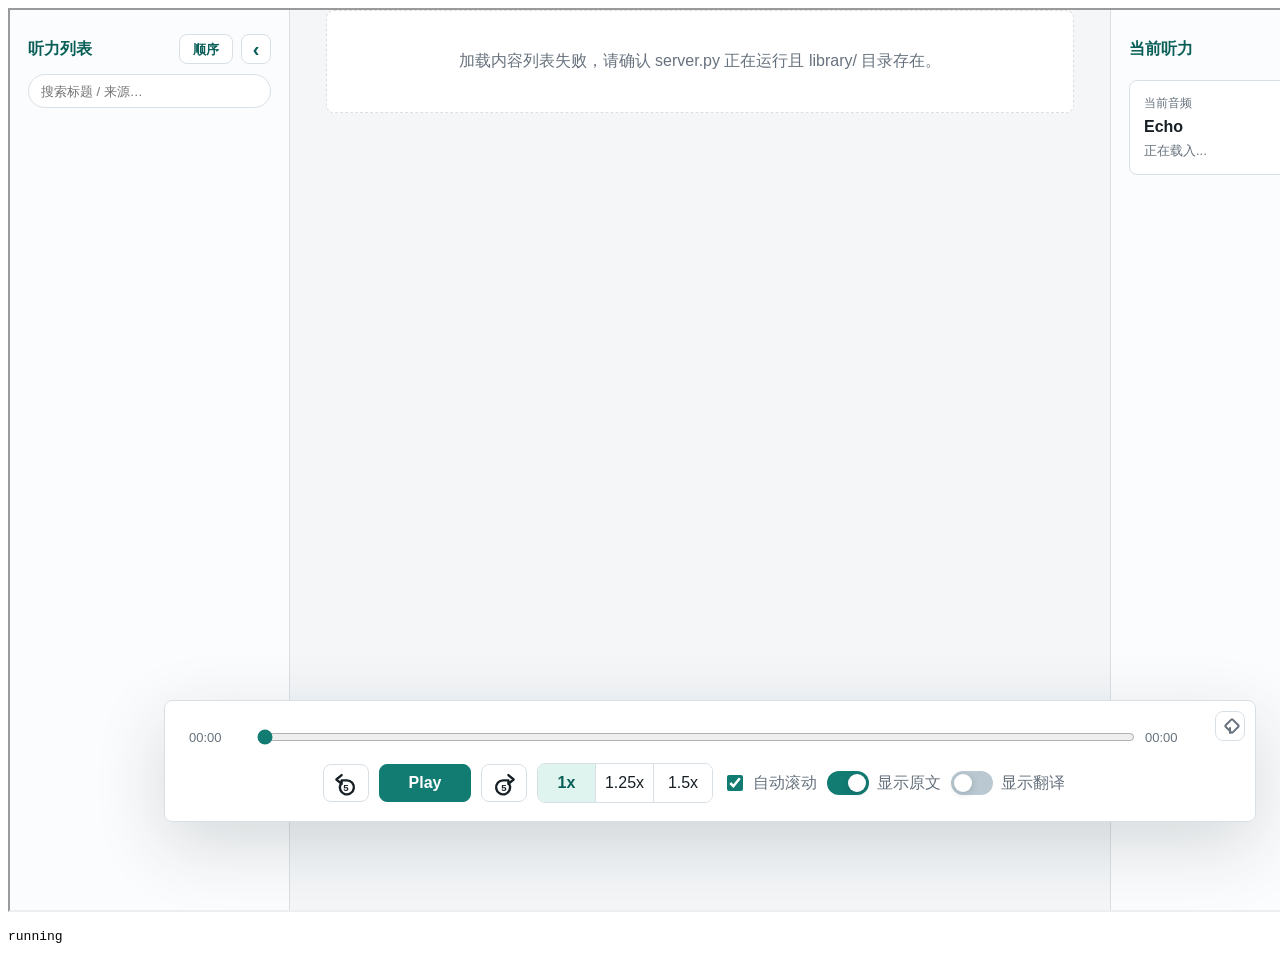
==== e2e_driver.html @ 6e8b236a "Phase 2 Step 5: E2E verified; fix duplicate title in item rows - collection items passed item.title " ====
<!doctype html>
<html>
<head><meta charset="utf-8"><title>e2e</title></head>
<body>
<iframe id="app" src="/" style="width:1400px;height:900px"></iframe>
<pre id="report">running</pre>
<script>
const results = {};
const app = () => document.getElementById("app").contentDocument;
const win = () => document.getElementById("app").contentWindow;

function waitFor(fn, timeoutMs = 8000) {
  return new Promise((resolve, reject) => {
    const start = Date.now();
    const tick = () => {
      try {
        const v = fn();
        if (v) return resolve(v);
      } catch (e) { /* retry */ }
      if (Date.now() - start > timeoutMs) return reject(new Error("timeout"));
      setTimeout(tick, 100);
    };
    tick();
  });
}

async function run() {
  const report = [];
  const check = (name, ok, detail = "") => {
    results[name] = { ok: !!ok, detail };
    report.push(`${ok ? "PASS" : "FAIL"} ${name} ${detail}`);
  };

  try {
    // A: three-layer tree renders expanded by default
    await waitFor(() => {
      const doc = app();
      return doc.querySelectorAll("#trackList .track-list-item").length > 0;
    });
    const doc = app();
    const sources = doc.querySelectorAll(".group-header.source-item");
    const collections = doc.querySelectorAll(".group-header.collection-item");
    const items = doc.querySelectorAll("#trackList .track-list-item");
    check("tree-renders",
      sources.length === 1 && collections.length === 1 && items.length === 1,
      `sources=${sources.length} collections=${collections.length} items=${items.length}`);
    check("expanded-default",
      doc.querySelector(".group-header.source-item").classList.contains("expanded"),
      "");

    // B: clicking collection header collapses it
    collections[0].click();
    const afterCollapse = app().querySelectorAll("#trackList .track-list-item").length;
    check("collapse-hides-items", afterCollapse === 0, `items-after-collapse=${afterCollapse}`);
    app().querySelector(".group-header.collection-item").click();
    const afterExpand = app().querySelectorAll("#trackList .track-list-item").length;
    check("expand-restores-items", afterExpand === 1, `items=${afterExpand}`);

    // persistence key written
    const stored = win().localStorage.getItem("echo-collapsed-groups");
    check("collapse-persisted", stored !== null && JSON.parse(stored).length >= 0, String(stored));
    // restore default (remove any collapsed keys)
    win().localStorage.removeItem("echo-collapsed-groups");

    // C: search filters to flat list
    const search = app().querySelector("#librarySearch");
    search.value = "bbc";
    search.dispatchEvent(new (win()).Event("input", { bubbles: true }));
    const searchMiss = app().querySelectorAll("#trackList .track-list-item").length;
    check("search-no-match-hides", searchMiss === 0 && !!app().querySelector(".tree-empty"),
      `matches=${searchMiss}`);
    search.value = "dream";
    search.dispatchEvent(new (win()).Event("input", { bubbles: true }));
    const searchHit = app().querySelectorAll("#trackList .track-list-item").length;
    check("search-matches-title", searchHit === 1, `matches=${searchHit}`);
    search.value = "";
    search.dispatchEvent(new (win()).Event("input", { bubbles: true }));
    const restored = app().querySelectorAll("#trackList .track-list-item").length;
    check("search-clear-restores-tree", restored === 1, `items=${restored}`);

    // D: click item -> loads SRT, lines rendered
    app().querySelector("#trackList .track-list-item").click();
    await waitFor(() => {
      const d = app();
      return d.querySelectorAll("#transcript .line").length > 0;
    }, 10000);
    const lineCount = app().querySelectorAll("#transcript .line").length;
    check("srt-lines-render", lineCount > 0, `lines=${lineCount}`);
    const trackName = app().querySelector("#trackName").textContent;
    check("title-override", trackName === "Why do we dream?", `trackName=${trackName}`);
    const urlHasTrack = win().location.search.includes("track=dreams");
    check("url-track-param", urlHasTrack, win().location.search);
  } catch (error) {
    check("unexpected-error", false, String(error));
  }

  document.getElementById("report").textContent =
    "E2E-RESULTS " + JSON.stringify(results) + "\n" + report.join("\n");
}
window.addEventListener("load", () => setTimeout(run, 300));
</script>
</body>
</html>
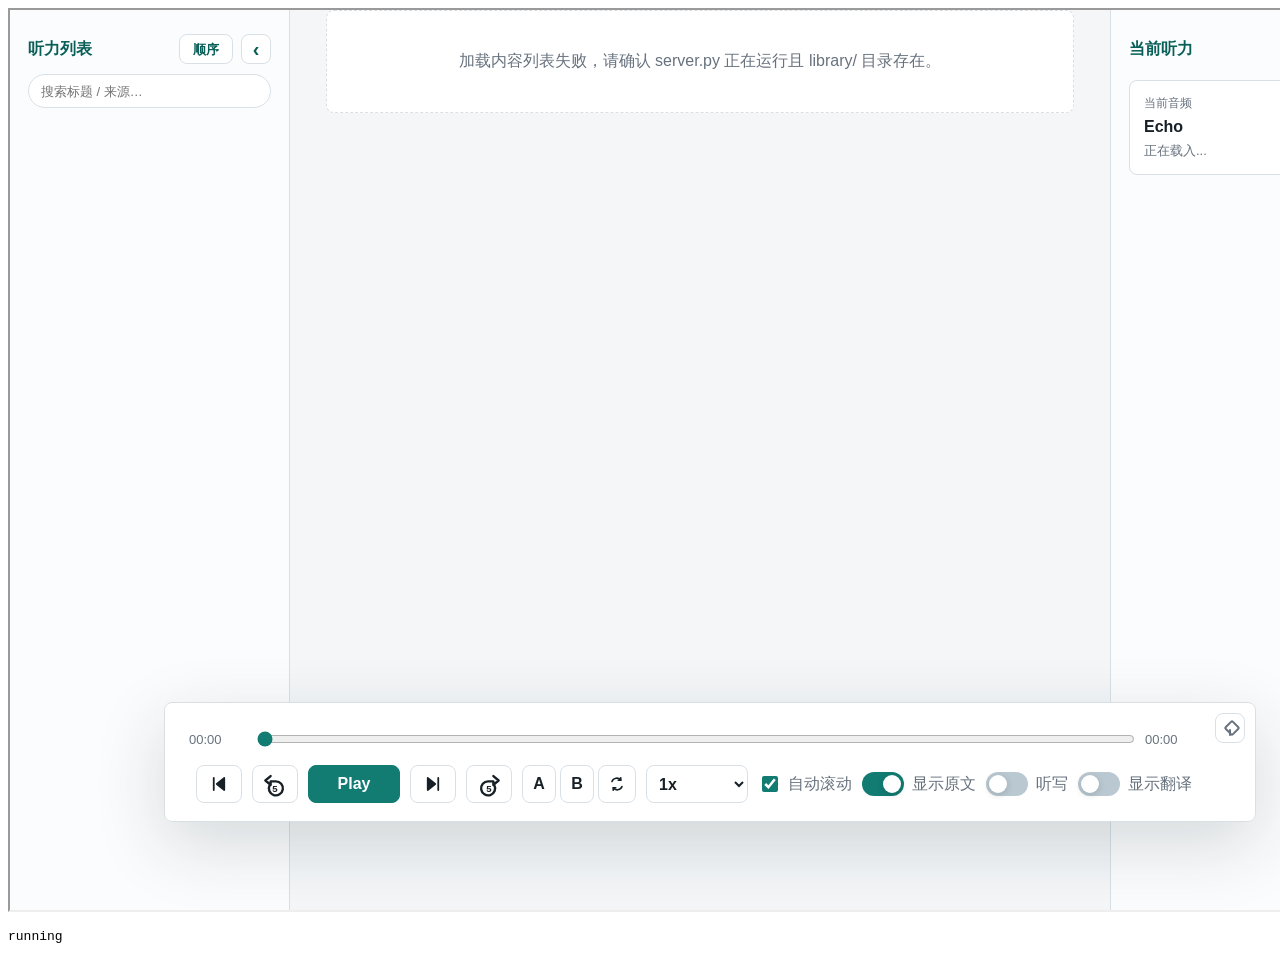
==== commit f4b24db9: "Phase 3 Step 3: inline per-sentence dictation - ui/dictation.js: normalizeAnswer (lowercase/NFKC/pun" ====
--- a/e2e_driver.html
+++ b/e2e_driver.html
@@ -90,6 +90,93 @@
     check("title-override", trackName === "Why do we dream?", `trackName=${trackName}`);
     const urlHasTrack = win().location.search.includes("track=dreams");
     check("url-track-param", urlHasTrack, win().location.search);
+
+    // E: prev/next line stepping (wait for SRT timings to be applied)
+    await waitFor(() => win().eval("state.timingsReady === true"), 10000);
+    const firstLineId = app().querySelector("#transcript .line").id;
+    win().eval("stepLine(1)");
+    await new Promise((resolve) => setTimeout(resolve, 300));
+    const activeAfterNext = app().querySelector("#transcript .line.active");
+    check("next-line-steps", activeAfterNext && activeAfterNext.id !== firstLineId,
+      `active=${activeAfterNext?.id ?? "none"}`);
+    win().eval("stepLine(-1)");
+    await new Promise((resolve) => setTimeout(resolve, 300));
+    const activeAfterPrev = app().querySelector("#transcript .line.active");
+    check("prev-line-steps-back", activeAfterPrev && activeAfterPrev.id === firstLineId,
+      `active=${activeAfterPrev?.id ?? "none"}`);
+
+    // F: A-B loop state machine
+    win().eval("els.audio.currentTime = 5; setAbLoopPoint('a')");
+    check("ab-a-set", win().eval("Number.isFinite(state.abLoopA) && state.abLoopB === null"), "");
+    win().eval("els.audio.currentTime = 12; setAbLoopPoint('b')");
+    check("ab-b-set", win().eval("hasAbLoop() && Math.abs(state.abLoopB - 12) < 0.01"),
+      `a=${win().eval("state.abLoopA")} b=${win().eval("state.abLoopB")}`);
+    win().eval("els.audio.currentTime = 30; enforceAbLoop()");
+    const afterEnforce = win().eval("els.audio.currentTime");
+    check("ab-enforce-rewinds", Math.abs(afterEnforce - win().eval("state.abLoopA")) < 0.5,
+      `t=${afterEnforce}`);
+    win().eval("setAbLoopPoint('a')");
+    check("ab-clear", !win().eval("hasAbLoop()"), "");
+    win().eval("els.audio.pause()");
+
+    // G: speed dropdown
+    const speedSel = app().querySelector("#speedSelect");
+    speedSel.value = "0.75";
+    speedSel.dispatchEvent(new (win()).Event("change", { bubbles: true }));
+    check("speed-preset", Math.abs(win().eval("els.audio.playbackRate") - 0.75) < 1e-6,
+      `rate=${win().eval("els.audio.playbackRate")}`);
+    speedSel.value = "custom";
+    speedSel.dispatchEvent(new (win()).Event("change", { bubbles: true }));
+    const customVisible = !app().querySelector("#speedCustom").hidden;
+    check("speed-custom-reveals", customVisible, "");
+    const customInput = app().querySelector("#speedCustom");
+    customInput.value = "1.7";
+    customInput.dispatchEvent(new (win()).Event("change", { bubbles: true }));
+    check("speed-custom-applies", Math.abs(win().eval("els.audio.playbackRate") - 1.7) < 1e-6,
+      `rate=${win().eval("els.audio.playbackRate")}`);
+
+    // H: dictation flow — enable, mask, submit wrong then right
+    const dictSwitch = app().querySelector("#dictationActive");
+    dictSwitch.checked = true;
+    dictSwitch.dispatchEvent(new (win()).Event("change", { bubbles: true }));
+    const maskedCount = app().querySelectorAll(".line-original.masked").length;
+    check("dictation-masks-all", maskedCount === 11, `masked=${maskedCount}`);
+    check("dictation-hides-original-switch",
+      !app().querySelector("#transcriptVisible").checked, "");
+
+    const firstRow = app().querySelector('#transcript .dictation-row[data-dictation="line-0"]');
+    const firstInput = firstRow.querySelector(".dictation-input");
+    firstInput.hidden = false;
+    firstInput.value = "every night when you close your eyes your brain begins a strange journey";
+    firstInput.dispatchEvent(new (win()).Event("input", { bubbles: true }));
+    firstInput.dispatchEvent(new KeyboardEvent("keydown", { key: "Enter", bubbles: true }));
+    await new Promise((resolve) => setTimeout(resolve, 200));
+    const okFeedback = app().querySelector('.dictation-feedback[data-feedback="line-0"]');
+    check("dictation-correct-accepts", okFeedback.classList.contains("ok"),
+      okFeedback.textContent.trim());
+    const doneRow = app().querySelector('#transcript .line[data-id="line-0"]');
+    const rowRevealed = app().querySelector("#line-0 .line-original").classList.contains("dictation-done")
+      || app().querySelector("#line-0").classList.contains("dictation-done");
+    check("dictation-reveals-row", !!rowRevealed, "");
+
+    const secondInput = app().querySelector('#transcript .dictation-row[data-dictation="line-1"] .dictation-input');
+    check("dictation-advances-focus", secondInput && !secondInput.hidden,
+      `hidden=${secondInput?.hidden}`);
+    secondInput.value = "for thousands of years people beleved that dreams was messages";
+    secondInput.dispatchEvent(new (win()).Event("input", { bubbles: true }));
+    secondInput.dispatchEvent(new KeyboardEvent("keydown", { key: "Enter", bubbles: true }));
+    await new Promise((resolve) => setTimeout(resolve, 200));
+    const badFeedback = app().querySelector('.dictation-feedback[data-feedback="line-1"]');
+    check("dictation-wrong-shows-diff", badFeedback.classList.contains("bad"),
+      badFeedback.textContent.trim().slice(0, 60));
+    const missCount = badFeedback.querySelectorAll(".diff-miss").length;
+    check("dictation-diff-marks-misses", missCount >= 2, `miss=${missCount}`);
+
+    // dictation persists across reload? (state saved to localStorage)
+    const dictPersisted = win().localStorage.getItem("echo-dictation-active");
+    check("dictation-persisted", dictPersisted === "true", String(dictPersisted));
+    win().localStorage.removeItem("echo-dictation-active");
+    win().localStorage.removeItem("echo-playback-rate");
   } catch (error) {
     check("unexpected-error", false, String(error));
   }
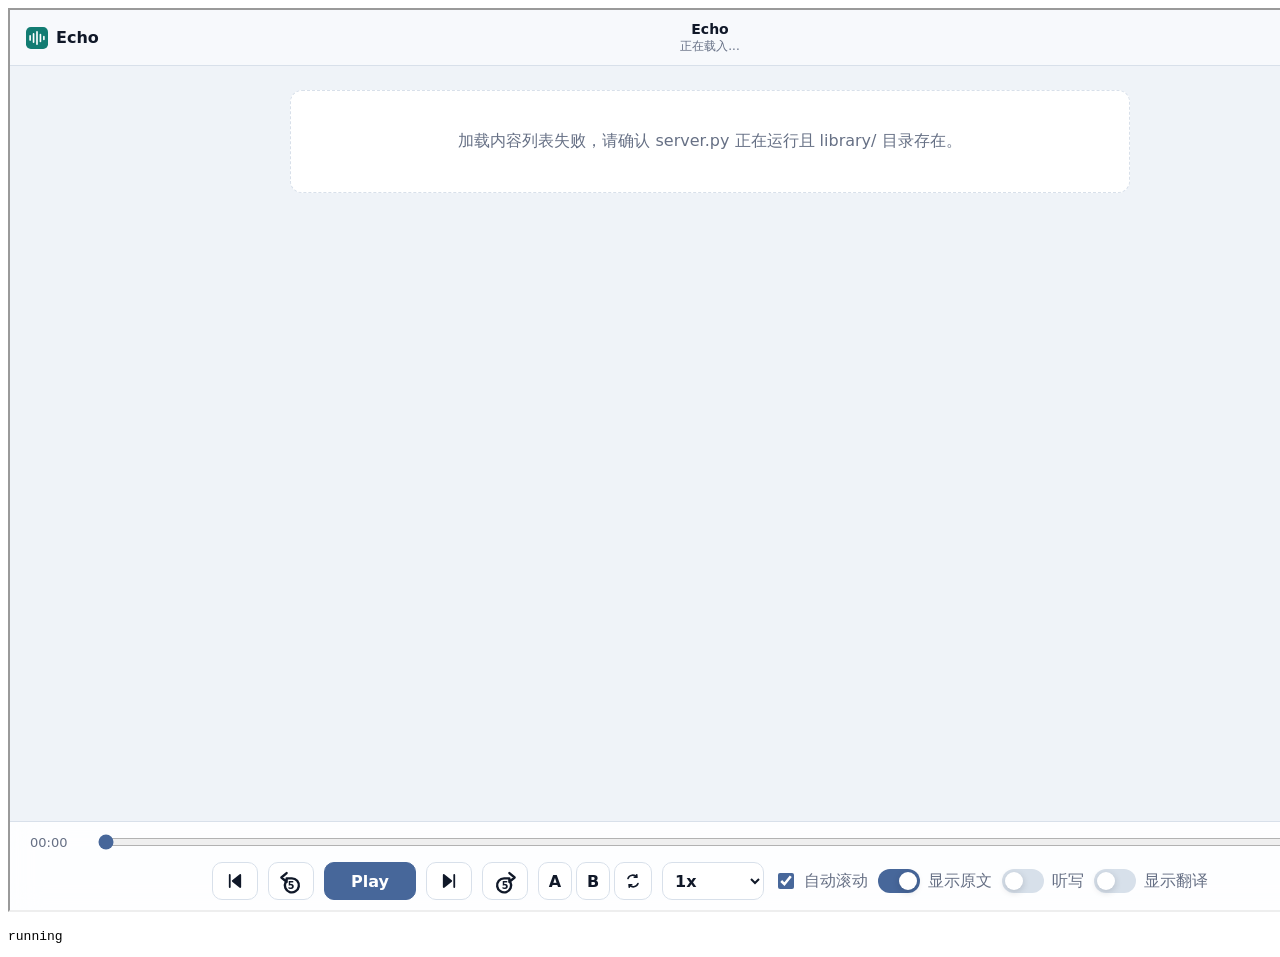
==== commit 7733e82a: "Phase 4 Step 3: switch to transcript-first IA skeleton New information architecture per approved dir" ====
--- a/e2e_driver.html
+++ b/e2e_driver.html
@@ -177,6 +177,19 @@
     check("dictation-persisted", dictPersisted === "true", String(dictPersisted));
     win().localStorage.removeItem("echo-dictation-active");
     win().localStorage.removeItem("echo-playback-rate");
+
+    // I: library drawer open/close
+    app().querySelector("#libraryToggle").click();
+    check("drawer-opens",
+      app().querySelector("#catalog").classList.contains("open")
+        && app().querySelector("#drawerBackdrop").classList.contains("visible"),
+      "");
+    win().dispatchEvent(new (win()).KeyboardEvent("keydown", { key: "Escape" }));
+    await new Promise((resolve) => setTimeout(resolve, 100));
+    check("drawer-escape-closes",
+      !app().querySelector("#catalog").classList.contains("open")
+        && !app().querySelector("#drawerBackdrop").classList.contains("visible"),
+      "");
   } catch (error) {
     check("unexpected-error", false, String(error));
   }
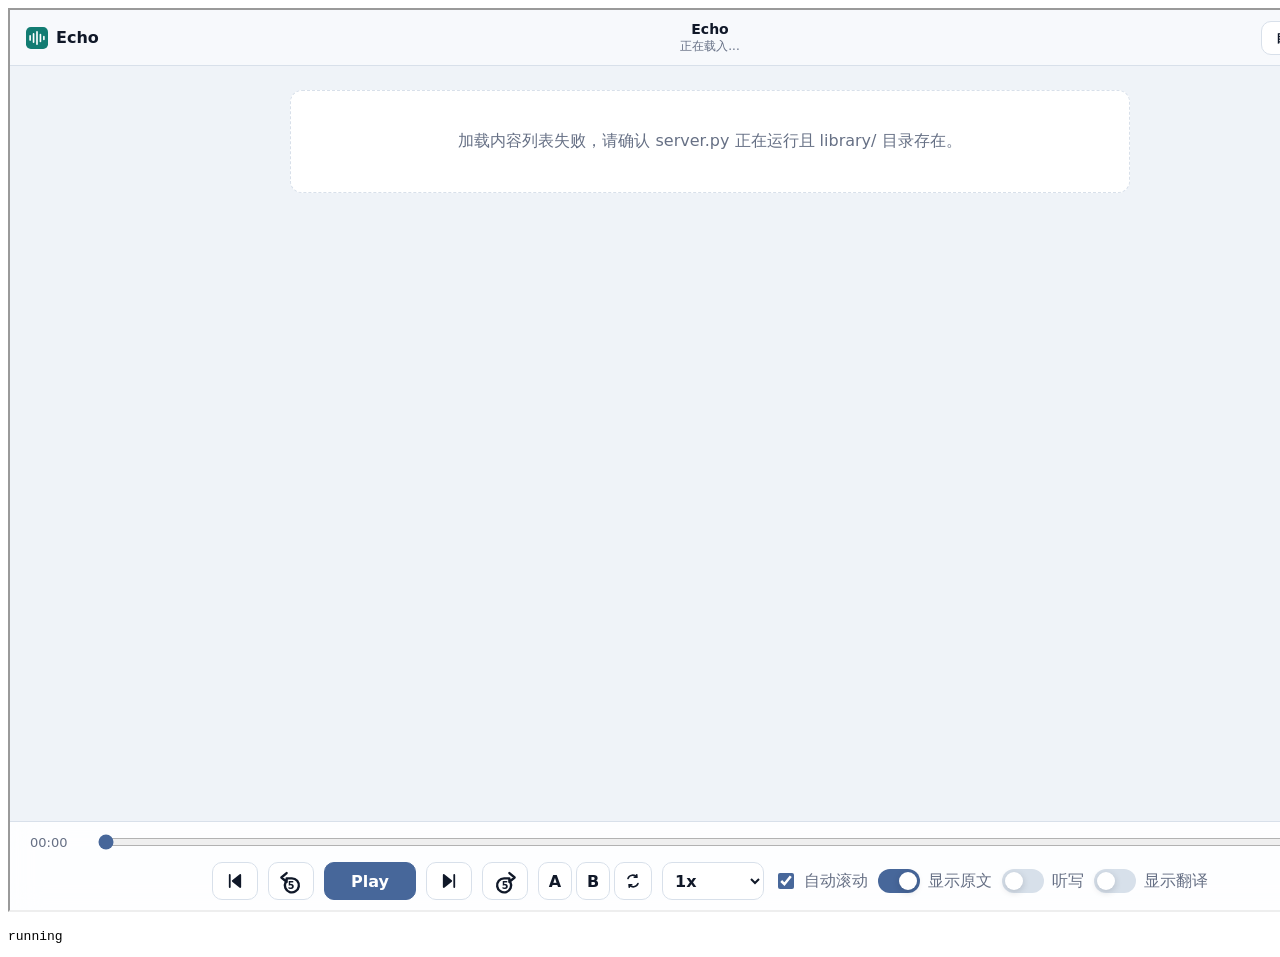
==== commit 032b7823: "feat(ui): add three-state theme toggle (auto/light/dark)" ====
--- a/e2e_driver.html
+++ b/e2e_driver.html
@@ -190,6 +190,29 @@
       !app().querySelector("#catalog").classList.contains("open")
         && !app().querySelector("#drawerBackdrop").classList.contains("visible"),
       "");
+
+    // J: three-state theme toggle (auto → light → dark → auto)
+    win().localStorage.setItem("echo-theme-mode", "auto");
+    win().eval("applyThemeMode(getThemeMode())");
+    check("theme-auto-initial",
+      !app().documentElement.hasAttribute("data-theme"),
+      "");
+    app().querySelector("#themeToggle").click();
+    check("theme-light-after-click",
+      app().documentElement.dataset.theme === "light"
+        && win().localStorage.getItem("echo-theme-mode") === "light",
+      "");
+    app().querySelector("#themeToggle").click();
+    check("theme-dark-after-click",
+      app().documentElement.dataset.theme === "dark"
+        && win().localStorage.getItem("echo-theme-mode") === "dark",
+      "");
+    app().querySelector("#themeToggle").click();
+    check("theme-back-to-auto",
+      !app().documentElement.hasAttribute("data-theme")
+        && win().localStorage.getItem("echo-theme-mode") === "auto",
+      "");
+    win().localStorage.removeItem("echo-theme-mode");
   } catch (error) {
     check("unexpected-error", false, String(error));
   }
